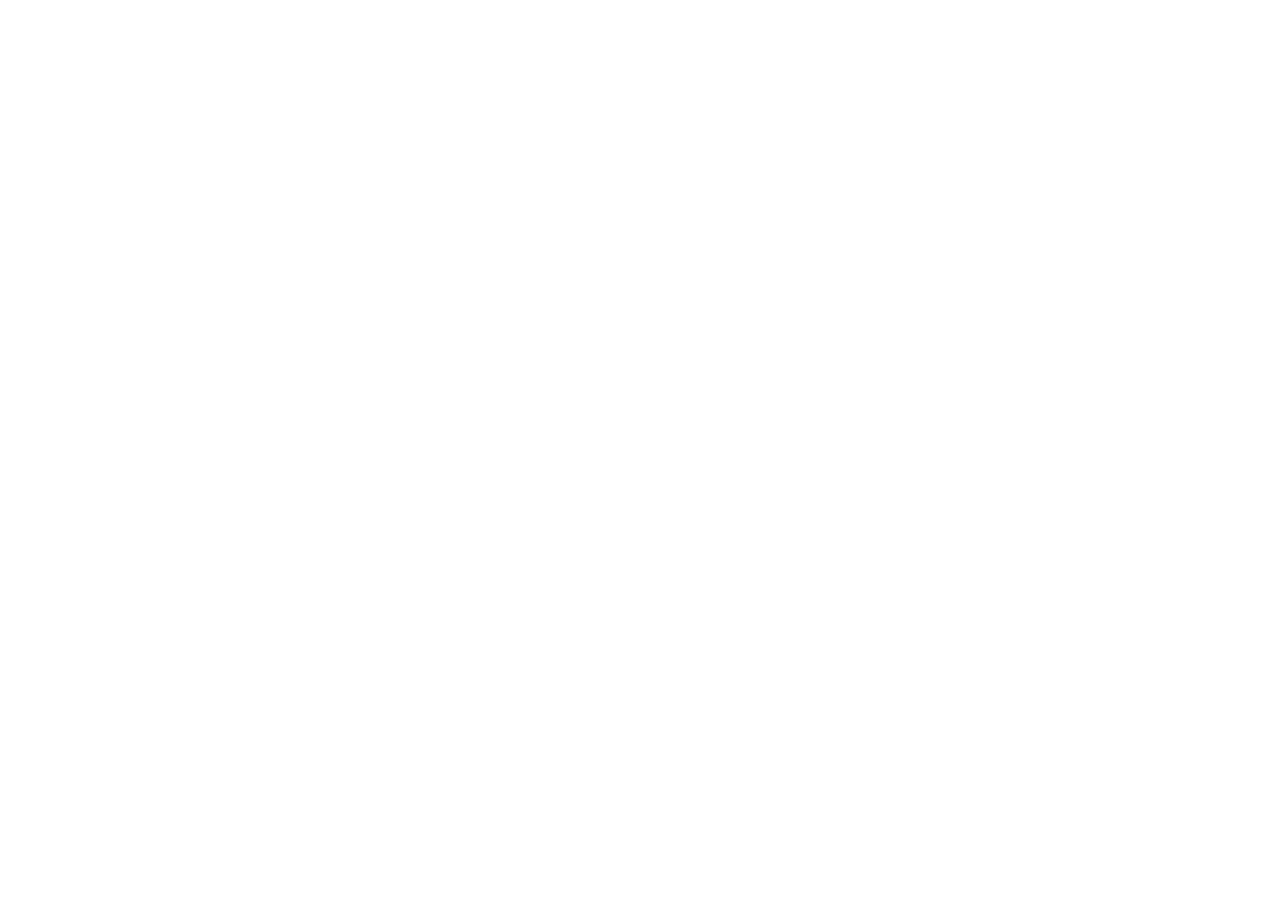
==== index.html @ 295217fb "Created" ====
<!DOCTYPE html>
<html lang="en">
<head>
    <meta charset="UTF-8">
    <meta http-equiv="X-UA-Compatible" content="IE=edge">
    <meta name="viewport" content="width=device-width, initial-scale=1.0">
    <title>nick guererri</title>
</head>
<body>
    
</body>
</html>
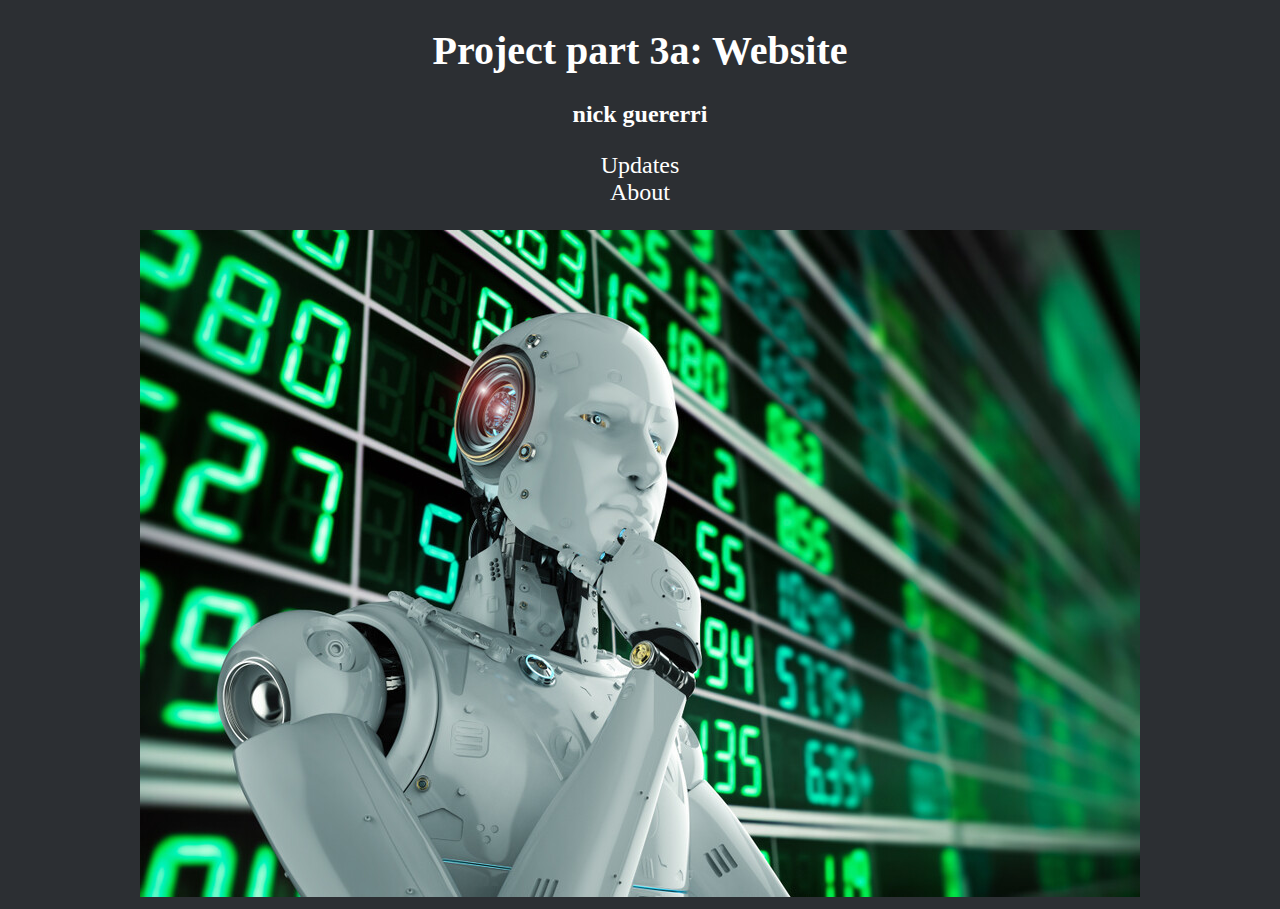
==== commit 6397c7b7: "edit" ====
--- a/index.html
+++ b/index.html
@@ -1,12 +1,23 @@
-<!DOCTYPE html>
-<html lang="en">
-<head>
-    <meta charset="UTF-8">
-    <meta http-equiv="X-UA-Compatible" content="IE=edge">
-    <meta name="viewport" content="width=device-width, initial-scale=1.0">
-    <title>nick guererri</title>
-</head>
-<body>
-    
-</body>
+<!DOCTYPE html>
+<html lang="en">
+<head>
+    <meta charset="UTF-8">
+    <meta http-equiv="X-UA-Compatible" content="IE=edge">
+    <meta name="viewport" content="width=device-width, initial-scale=1.0">
+    <title>nick guererri</title>
+    <link rel="stylesheet" href="index.css" type="text/css">
+</head>
+<body id="main">
+    <h1>
+        <a href="index.html">Project part 3a: Website</a>
+    </h1>
+    <h2>
+        nick guererri
+    </h2>
+    <ul>
+        <li><a href="updates.html">Updates</a></li>
+        <li><a href="about.html">About</a></li>
+    </ul>
+    <img src="ai.jpg">
+</body>
 </html>--- a/index.css
+++ b/index.css
@@ -0,0 +1,33 @@
+* {
+    padding: 0;
+    text-align: center;
+    text-decoration: none;
+    background-color: #2c2f33;
+    color: white;
+}
+
+*:hover {
+    color: #7289da;
+}
+
+ul {
+    font-size: 24px;
+}
+
+#main {
+    align-items: center;
+}
+
+h1 {
+    font-size: 40px;
+    color: #7289da;
+}
+
+h2:hover {
+    font-size: 32px;
+}
+
+p {
+    padding-left: 300px;
+    padding-right: 300px;
+}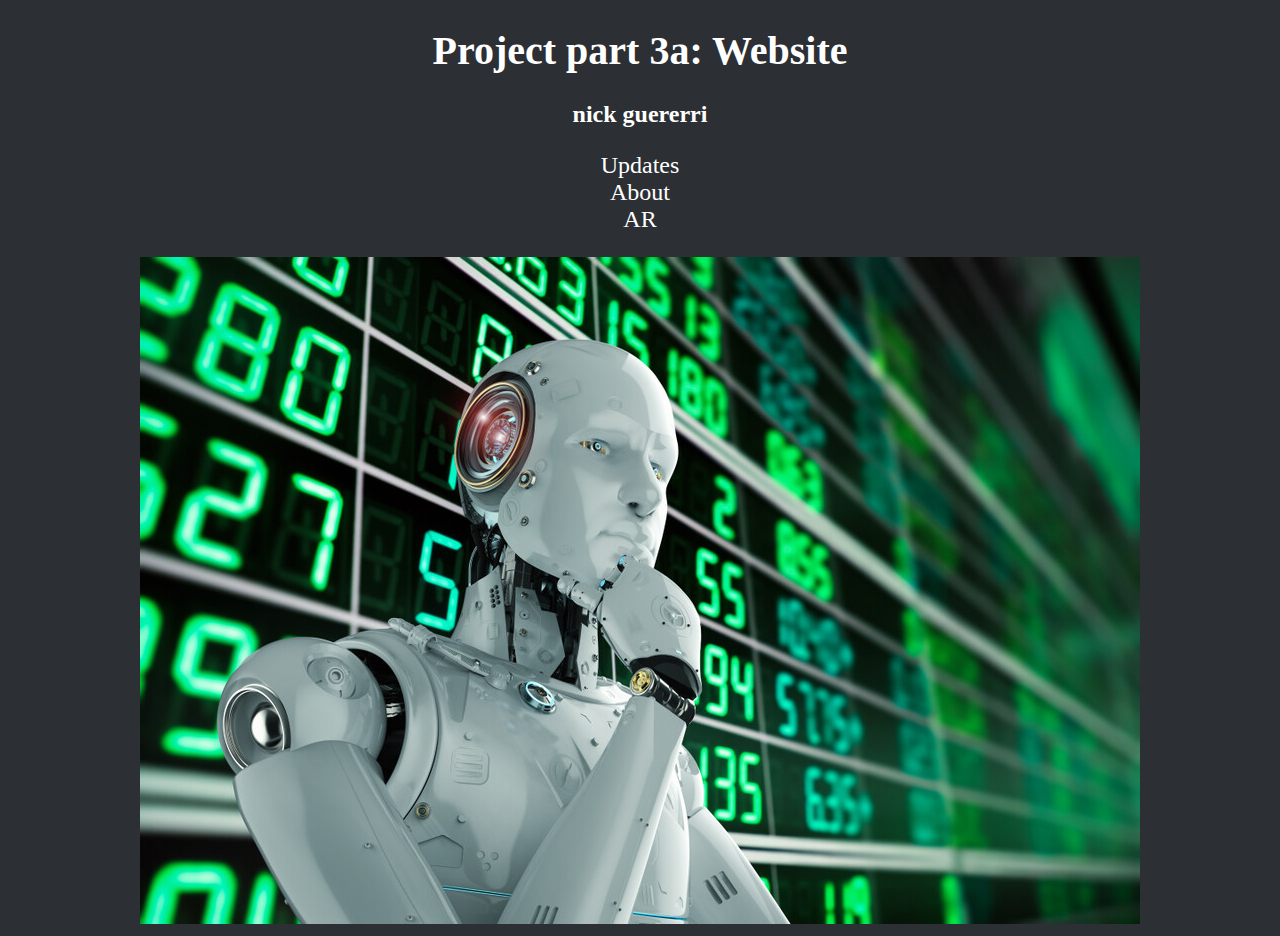
==== commit 8fab529c: "added AR" ====
--- a/index.html
+++ b/index.html
@@ -17,6 +17,7 @@
     <ul>
         <li><a href="updates.html">Updates</a></li>
         <li><a href="about.html">About</a></li>
+        <li><a href="ar.html">AR</a></li>
     </ul>
     <img src="ai.jpg">
 </body>
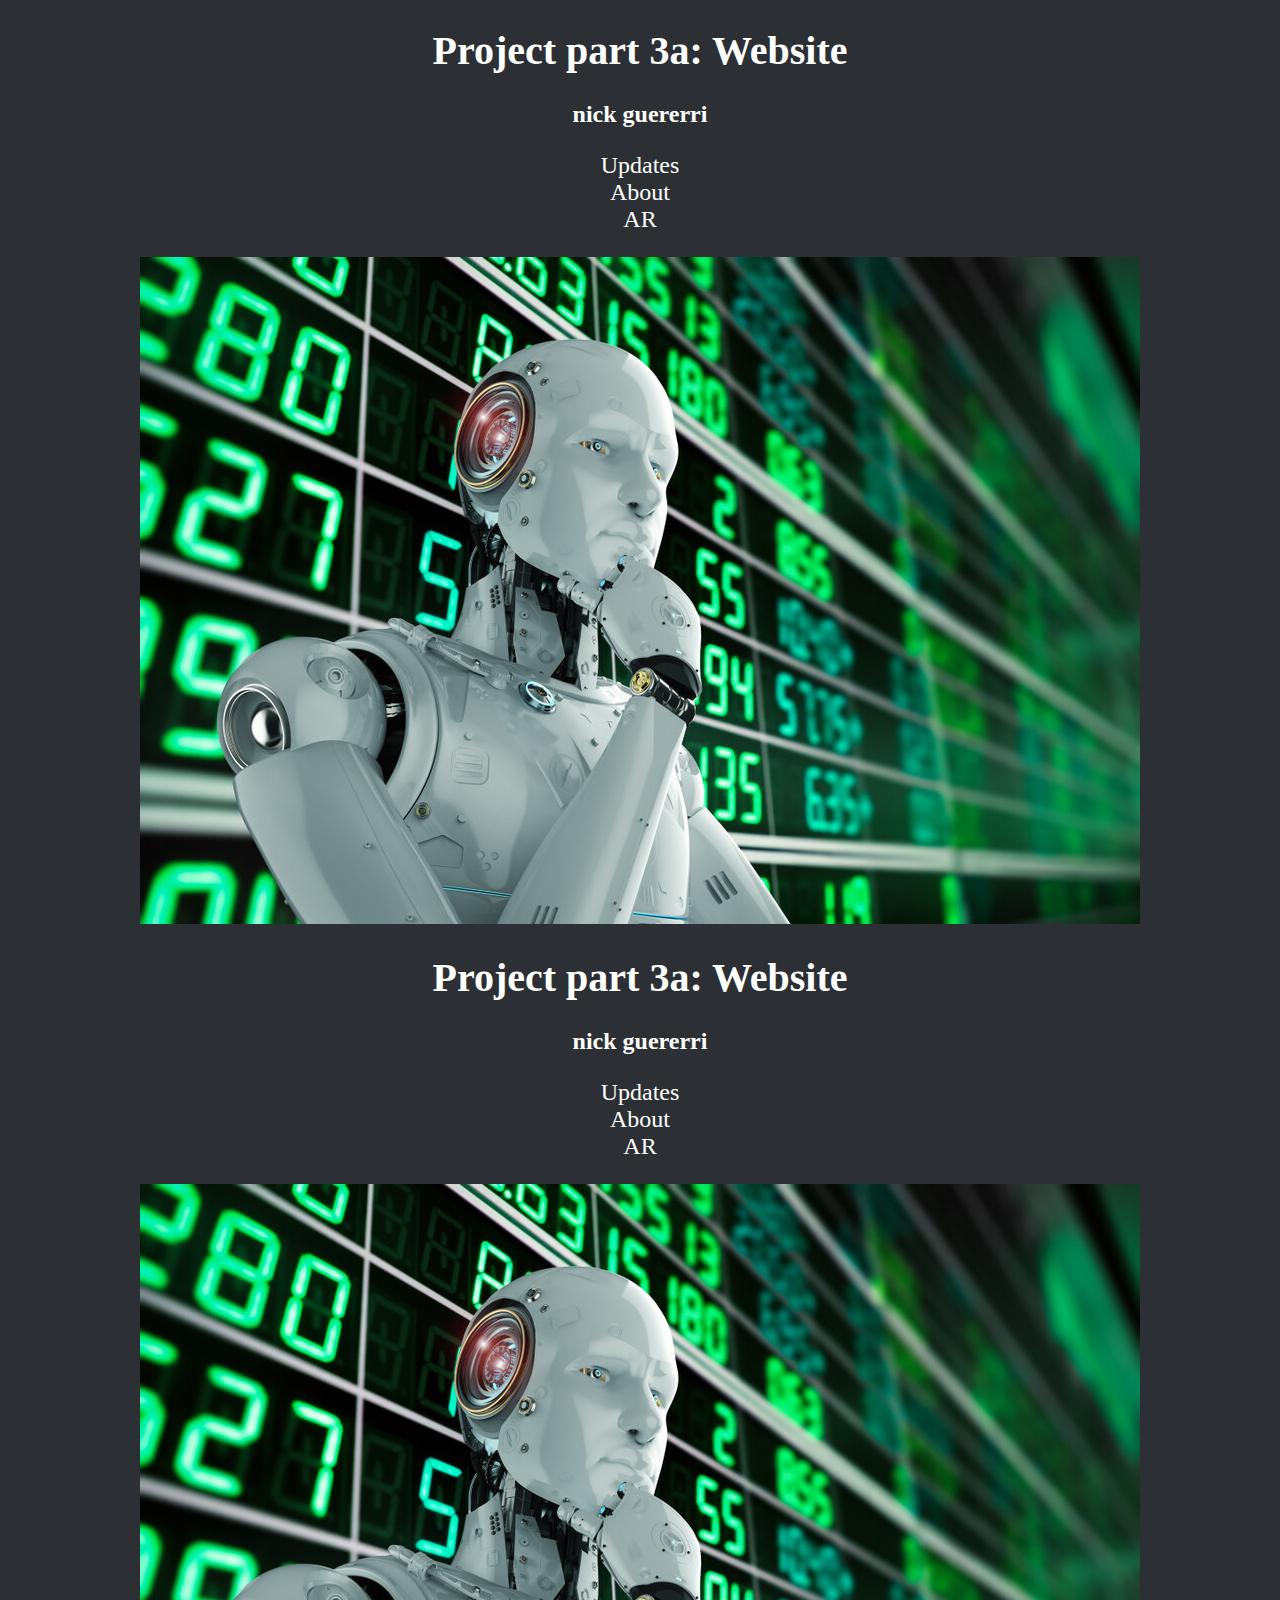
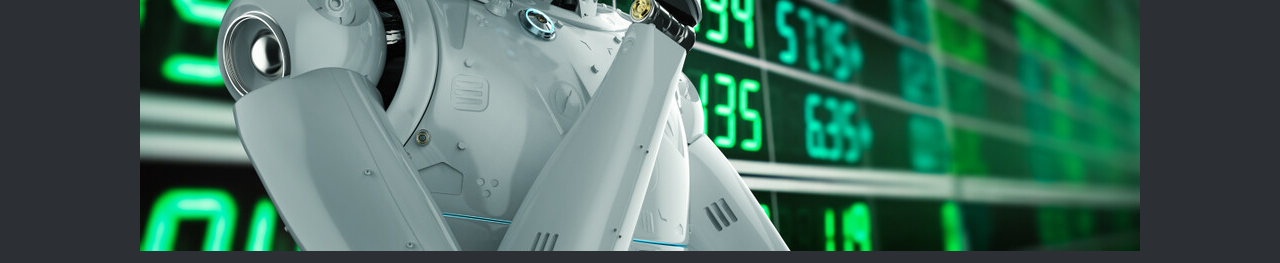
==== commit 27359186: "edit: new project idea" ====
--- a/index.html
+++ b/index.html
@@ -1,24 +1,47 @@
-<!DOCTYPE html>
-<html lang="en">
-<head>
-    <meta charset="UTF-8">
-    <meta http-equiv="X-UA-Compatible" content="IE=edge">
-    <meta name="viewport" content="width=device-width, initial-scale=1.0">
-    <title>nick guererri</title>
-    <link rel="stylesheet" href="index.css" type="text/css">
-</head>
-<body id="main">
-    <h1>
-        <a href="index.html">Project part 3a: Website</a>
-    </h1>
-    <h2>
-        nick guererri
-    </h2>
-    <ul>
-        <li><a href="updates.html">Updates</a></li>
-        <li><a href="about.html">About</a></li>
-        <li><a href="ar.html">AR</a></li>
-    </ul>
-    <img src="ai.jpg">
-</body>
+<!DOCTYPE html>
+<html lang="en">
+<head>
+    <meta charset="UTF-8">
+    <meta http-equiv="X-UA-Compatible" content="IE=edge">
+    <meta name="viewport" content="width=device-width, initial-scale=1.0">
+    <title>nick guererri</title>
+    <link rel="stylesheet" href="index.css" type="text/css">
+</head>
+<body id="main">
+    <h1>
+        <a href="index.html">Project part 3a: Website</a>
+    </h1>
+    <h2>
+        nick guererri
+    </h2>
+    <ul>
+        <li><a href="updates.html">Updates</a></li>
+        <li><a href="about.html">About</a></li>
+        <li><a href="ar.html">AR</a></li>
+    </ul>
+    <img src="ai.jpg">
+</body>
+<!DOCTYPE html>
+<html lang="en">
+<head>
+    <meta charset="UTF-8">
+    <meta http-equiv="X-UA-Compatible" content="IE=edge">
+    <meta name="viewport" content="width=device-width, initial-scale=1.0">
+    <title>nick guererri</title>
+    <link rel="stylesheet" href="index.css" type="text/css">
+</head>
+<body id="main">
+    <h1>
+        <a href="index.html">Project part 3a: Website</a>
+    </h1>
+    <h2>
+        nick guererri
+    </h2>
+    <ul>
+        <li><a href="updates.html">Updates</a></li>
+        <li><a href="about.html">About</a></li>
+        <li><a href="ar.html">AR</a></li>
+    </ul>
+    <img src="ai.jpg">
+</body>
 </html>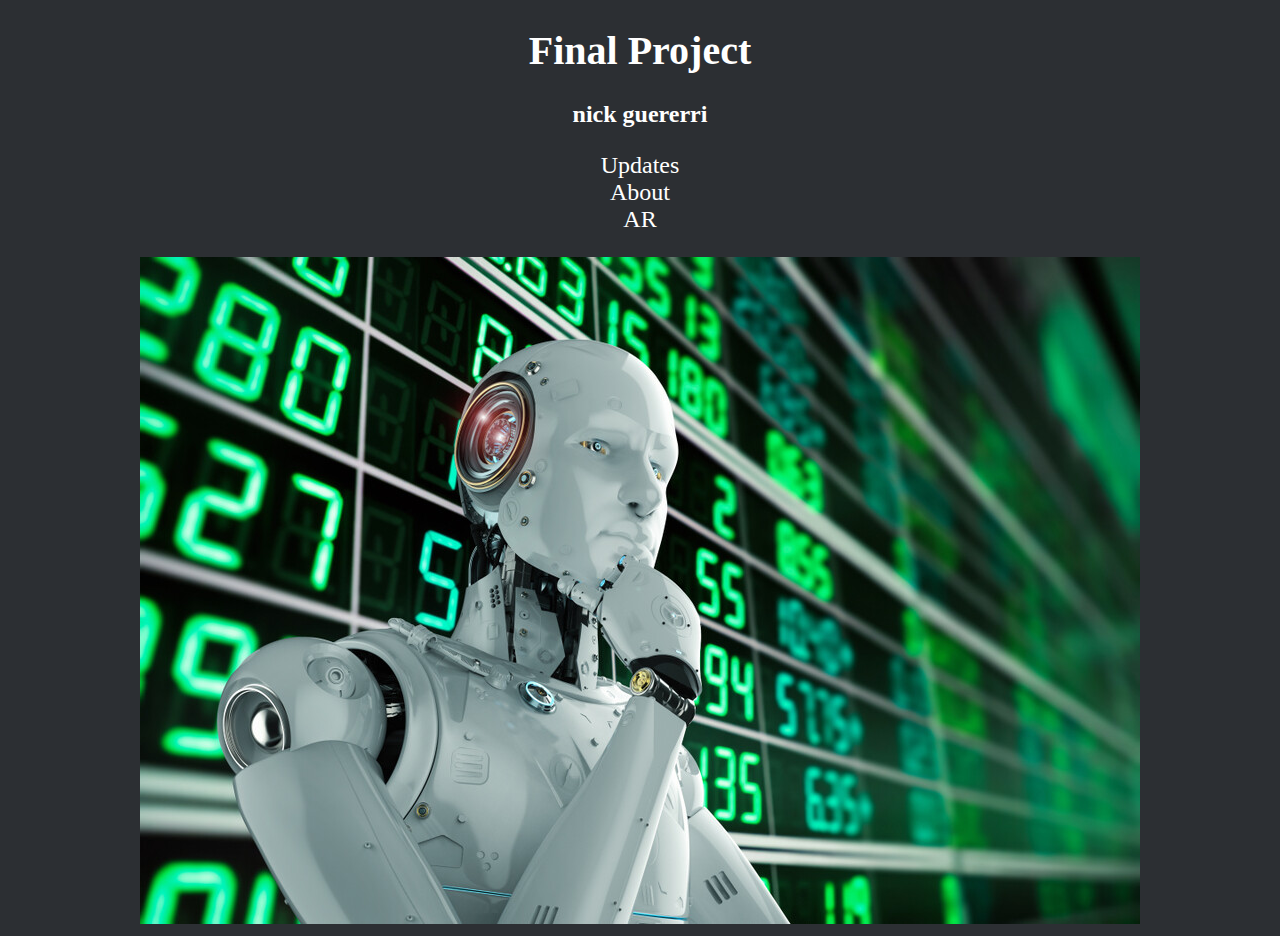
==== commit a601232e: "11.29 Devlog" ====
--- a/index.html
+++ b/index.html
@@ -9,30 +9,7 @@
 </head>
 <body id="main">
     <h1>
-        <a href="index.html">Project part 3a: Website</a>
-    </h1>
-    <h2>
-        nick guererri
-    </h2>
-    <ul>
-        <li><a href="updates.html">Updates</a></li>
-        <li><a href="about.html">About</a></li>
-        <li><a href="ar.html">AR</a></li>
-    </ul>
-    <img src="ai.jpg">
-</body>
-<!DOCTYPE html>
-<html lang="en">
-<head>
-    <meta charset="UTF-8">
-    <meta http-equiv="X-UA-Compatible" content="IE=edge">
-    <meta name="viewport" content="width=device-width, initial-scale=1.0">
-    <title>nick guererri</title>
-    <link rel="stylesheet" href="index.css" type="text/css">
-</head>
-<body id="main">
-    <h1>
-        <a href="index.html">Project part 3a: Website</a>
+        <a href="index.html">Final Project</a>
     </h1>
     <h2>
         nick guererri
--- a/index.css
+++ b/index.css
@@ -23,11 +23,8 @@
     color: #7289da;
 }
 
-h2:hover {
-    font-size: 32px;
-}
-
 p {
     padding-left: 300px;
     padding-right: 300px;
+    font-size: 24px;
 }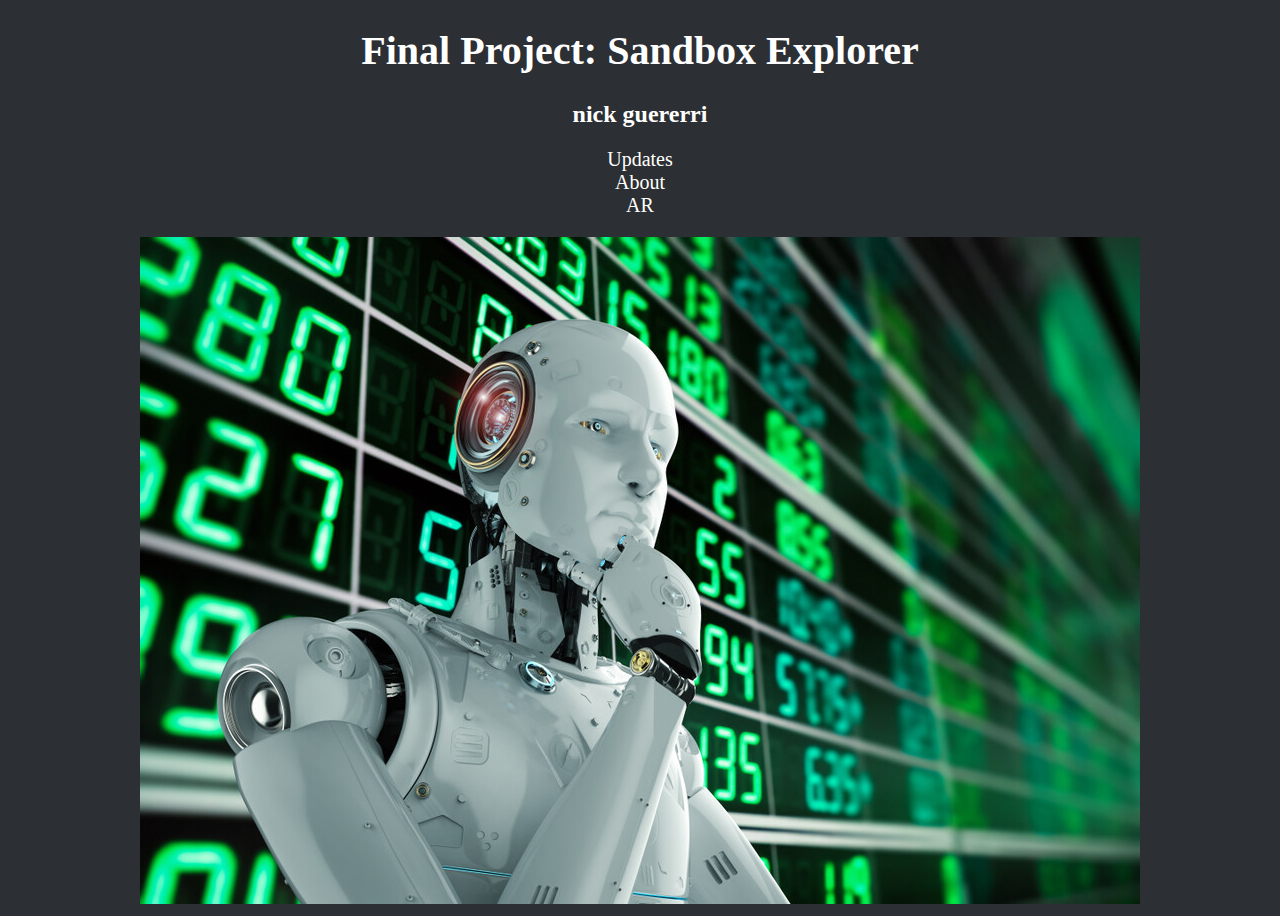
==== commit 6b2ba49e: "Add files via upload" ====
--- a/index.html
+++ b/index.html
@@ -9,7 +9,7 @@
 </head>
 <body id="main">
     <h1>
-        <a href="index.html">Final Project</a>
+        <a href="index.html">Final Project: Sandbox Explorer</a>
     </h1>
     <h2>
         nick guererri
--- a/index.css
+++ b/index.css
@@ -11,7 +11,7 @@
 }
 
 ul {
-    font-size: 24px;
+    font-size: 20px;
 }
 
 #main {
@@ -26,5 +26,18 @@
 p {
     padding-left: 300px;
     padding-right: 300px;
-    font-size: 24px;
+    font-size: 22px;
+}
+
+.visuals {
+    position: fixed;
+    left: 50px;
+    top: 20px;
+    left: 20px;
+    width: 200px;
+}
+
+#newcarpos {
+    width: 400px;
+    height: 300px;
 }